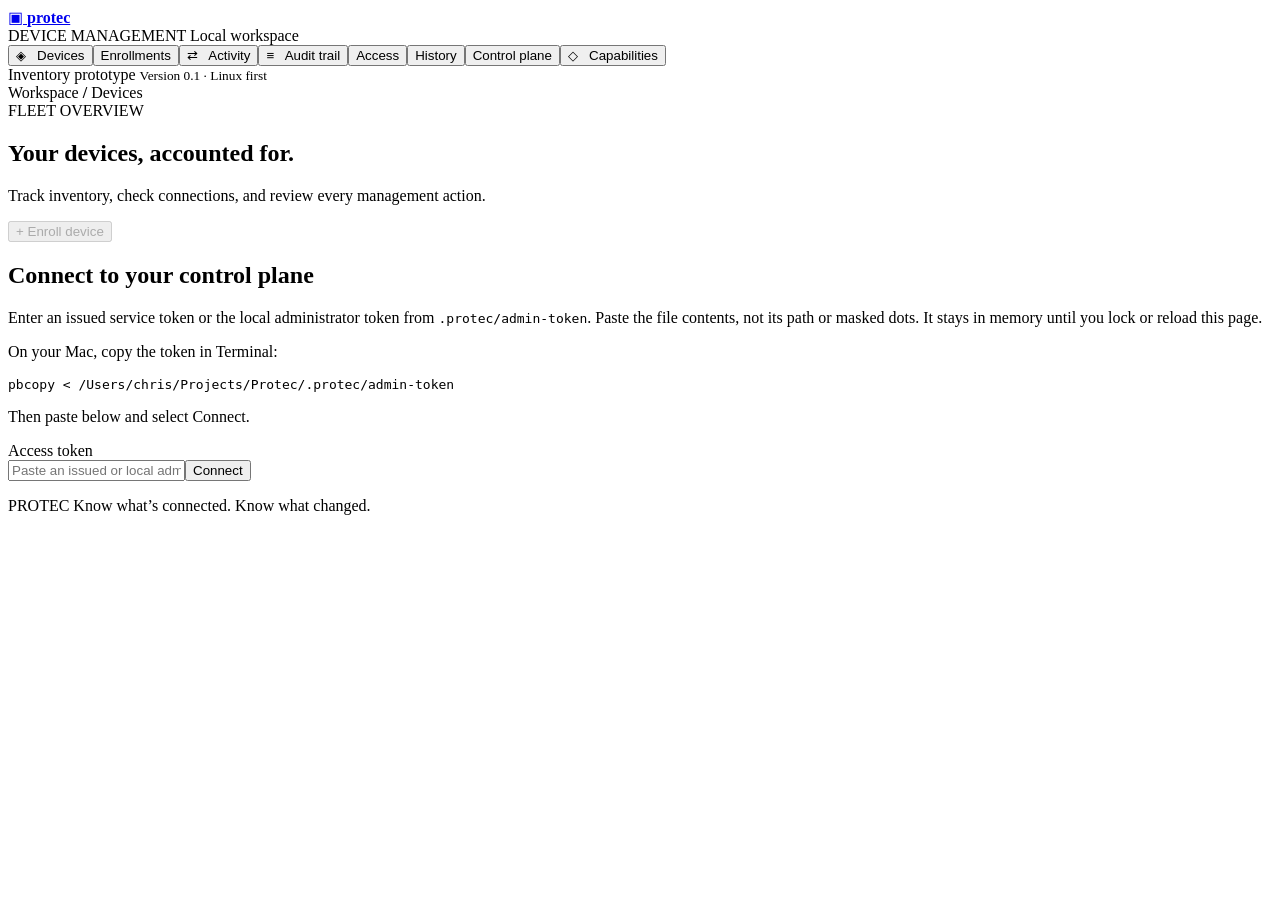
==== static/index.html @ 9c33a8eb "Add role-scoped expiring service credentials and access dashboard" ====
<!doctype html>
<html lang="en"><head><meta charset="UTF-8"><meta name="viewport" content="width=device-width,initial-scale=1"><title>Protec | Device management</title><link rel="stylesheet" href="/style.css"><script src="/app.js" defer></script></head>
<body><aside><a class="brand" href="/">▣ <strong>protec</strong></a><div class="workspace">DEVICE MANAGEMENT <span>Local workspace</span></div><nav><button data-view="devices" class="active">◈ &nbsp; Devices</button><button data-view="tokens">Enrollments</button><button data-view="jobs">⇄ &nbsp; Activity</button><button data-view="audit">≡ &nbsp; Audit trail</button><button data-view="access">Access</button><button data-view="history">History</button><button data-view="health">Control plane</button><button data-view="roadmap">◇ &nbsp; Capabilities</button></nav><div class="aside-bottom"><span class="dot"></span> Inventory prototype <small>Version 0.1 · Linux first</small></div></aside>
<main><header><span>Workspace <b>/</b> <span id="breadcrumb">Devices</span></span><span id="identity-label"></span><button id="lock" class="quiet" hidden>Lock dashboard</button></header><section class="heading"><div><div class="eyebrow">FLEET OVERVIEW</div><h1>Your devices, accounted for.</h1><p>Track inventory, check connections, and review every management action.</p></div><button class="primary" id="enroll" disabled>+ Enroll device</button></section>
<section id="login" class="panel login"><div><h2>Connect to your control plane</h2><p>Enter an issued service token or the local administrator token from <code>.protec/admin-token</code>. Paste the file contents, not its path or masked dots. It stays in memory until you lock or reload this page.</p><p>On your Mac, copy the token in Terminal:</p><pre>pbcopy &lt; /Users/chris/Projects/Protec/.protec/admin-token</pre><p>Then paste below and select Connect.</p></div><form id="login-form"><label for="token">Access token</label><div class="input-row"><input id="token" type="password" autocomplete="off" required placeholder="Paste an issued or local administrator token"><button class="primary">Connect</button></div></form></section>
<p id="notice" role="status" aria-live="polite"></p>
<div id="content" hidden><section class="metrics"><article><span>Enrolled devices</span><strong id="total">0</strong><small>Active enrollment records</small></article><article><span>Connected</span><strong id="online">0</strong><small>Seen in the last 90 seconds</small></article><article><span>Need a check-in</span><strong id="offline">0</strong><small>Last seen over 90 seconds ago</small></article><article><span>Pending actions</span><strong id="pending">0</strong><small>Queued or running</small></article></section>
<section id="devices" class="panel view"><div class="panel-head"><div><h2>Device inventory <span id="count" class="count">0</span></h2><p>Latest 100 enrollments. Refreshes every 10 seconds. Open History for older devices.</p></div><input id="search" aria-label="Search devices" placeholder="Search loaded devices..."></div><div class="table-wrap"><table><thead><tr><th>Device</th><th>Connection</th><th>Operating system</th><th>Agent privileges</th><th>Last check-in</th><th>Actions</th></tr></thead><tbody id="device-rows"></tbody></table></div><div class="empty" id="empty"><div class="empty-icon">◇</div><h3>A clear view starts with one device.</h3><p>Create an enrollment token, then run the inventory agent on this MacBook or a Linux machine.</p><button id="empty-enroll" class="quiet">Enroll your first device ↗</button></div><footer>Inventory is reported by the agent. Security compliance has not been assessed.</footer></section>
<section id="tokens" class="panel view" hidden><div class="panel-head"><div><h2>Enrollment tokens</h2><p>Latest 100 tokens. Secret values are shown only when issued. Revoking a token prevents new enrollment; it does not revoke an already enrolled device.</p></div><button id="tokens-refresh">Refresh list</button></div><div id="token-list" class="event-list"></div></section>
<section id="jobs" class="panel view" hidden><div class="panel-head"><div><h2>Device activity</h2><p>Inventory refresh requests and their execution results. Latest 100 actions.</p></div></div><div id="job-list" class="event-list"></div></section>
<section id="audit" class="panel view" hidden><div class="panel-head"><div><h2>Audit trail</h2><p>Enrollment, refresh, completion, and revocation events. Latest 100 events.</p></div></div><div id="audit-list" class="event-list"></div></section>
<section id="access" class="panel view" hidden><div class="panel-head"><div><h2>Service credentials</h2><p>Named, expiring credentials for local API and dashboard access. Roles apply across this fleet. SSO and MFA are not yet configured.</p></div></div><form id="access-form" class="access-form"><label>Name<input id="access-name" required maxlength="80" placeholder="Inventory reader"></label><label>Role<select id="access-role"><option value="viewer">Viewer: read inventory and jobs</option><option value="operator">Operator: read and refresh inventory</option><option value="administrator">Administrator: manage devices and access</option></select></label><label>Lifetime in hours<input id="access-hours" type="number" min="1" max="720" value="24" required></label><button id="access-create" class="primary">Issue credential</button></form><div id="access-list" class="event-list"></div><footer><button id="access-more" disabled>Load older credentials</button><p>Credentials load 50 at a time. Secret values are shown only when issued. The local administrator token is managed separately through its protected file.</p></footer></section>
<section id="history" class="panel view" hidden><div class="panel-head"><div><h2>Record history</h2><p>Browse records in enrollment or insertion order. Older records load 50 at a time.</p></div><select id="history-kind" aria-label="History collection"><option value="audit">Audit events</option><option value="jobs">Device actions</option><option value="enrollments">Enrollment tokens</option><option value="devices">Devices</option></select><button id="history-reload">Latest records</button></div><div id="history-list" class="event-list"></div><footer><button id="history-more" disabled>Load older records</button></footer></section>
<section id="health" class="panel view" hidden><div class="panel-head"><div><h2>Control-plane health</h2><p>Checks database access and schema compatibility. Full integrity verification is available through the local database check command.</p></div><button id="health-refresh">Check health</button></div><div class="event-list"><p id="health-output" role="status"></p></div></section>
<section id="roadmap" class="panel view" hidden><div class="panel-head"><div><h2>Build toward full endpoint management</h2><p>Availability reflects the current implementation.</p></div></div><div class="capabilities"><article><span class="badge green">Available</span><h3>Enrollment & inventory</h3><p>Single-use tokens, device credentials, check-ins, inventory refresh, revocation, and audit events.</p></article><article><span class="badge green">Available</span><h3>Package inventory</h3><p>Read-only Homebrew formula and Debian package reports, with collection times, search, and explicit limits.</p></article><article><span class="badge">Planned next</span><h3>Linux security & logs</h3><p>Firewall, encryption, SSH posture, failed services, and bounded system journal collection.</p></article><article><span class="badge">Planned</span><h3>Configurations & patches</h3><p>Versioned policies, previewable changes, maintenance windows, pilot groups, and verified results.</p></article><article><span class="badge">Planned</span><h3>Remote access</h3><p>Identity-bound SSH sessions, time-limited access, session audit, and explicit privilege boundaries.</p></article><article><span class="badge">Planned</span><h3>Windows & macOS</h3><p>Native services and credential storage, OS-specific management, and Apple enrollment integration.</p></article><article><span class="badge">Required for production</span><h3>Team access & resilience</h3><p>SSO, MFA, roles, signed jobs, credential rotation, rate limits, backups, and durable audit export.</p></article></div></section>
</div><div class="footnote">PROTEC <span>Know what’s connected. Know what changed.</span></div></main>
<dialog id="enrollment"><form method="dialog"><button class="close" aria-label="Close">×</button></form><div class="eyebrow">ADD A DEVICE</div><h2>Enroll this Mac or a Linux device</h2><p>This token enrolls one device and expires in 15 minutes. Closing this window clears it from the page.</p><label for="enrollment-token">Single-use token</label><textarea id="enrollment-token" readonly rows="2"></textarea><p>On this MacBook, open another Terminal window and run:</p><pre>cd /Users/chris/Projects/Protec
python3 -m protec.agent --enroll</pre><p>Paste the token at the prompt. The foreground agent sends inventory every 30 seconds. This local prototype connects to <code>127.0.0.1:8765</code>.</p><p class="hint">Remote fleet enrollment requires a hardened HTTPS deployment. Administrator privileges are reported, but this agent does not elevate or change system settings.</p></dialog>
<dialog id="packages-dialog"><form method="dialog"><button class="close" aria-label="Close package inventory">×</button></form><h2 id="package-title">Package inventory</h2><p id="package-summary"></p><input id="package-search" aria-label="Search packages" placeholder="Search reported packages..."><div id="package-list" class="package-list"></div><p>Use Refresh inventory on the device to collect a new report. Package installation and updates are not enabled.</p></dialog>
<dialog id="access-dialog"><form method="dialog"><button class="close" aria-label="Close issued credential">×</button></form><h2>Credential issued</h2><p id="issued-access-description"></p><label for="issued-access">Access token</label><textarea id="issued-access" readonly rows="2"></textarea></dialog>
</body></html>
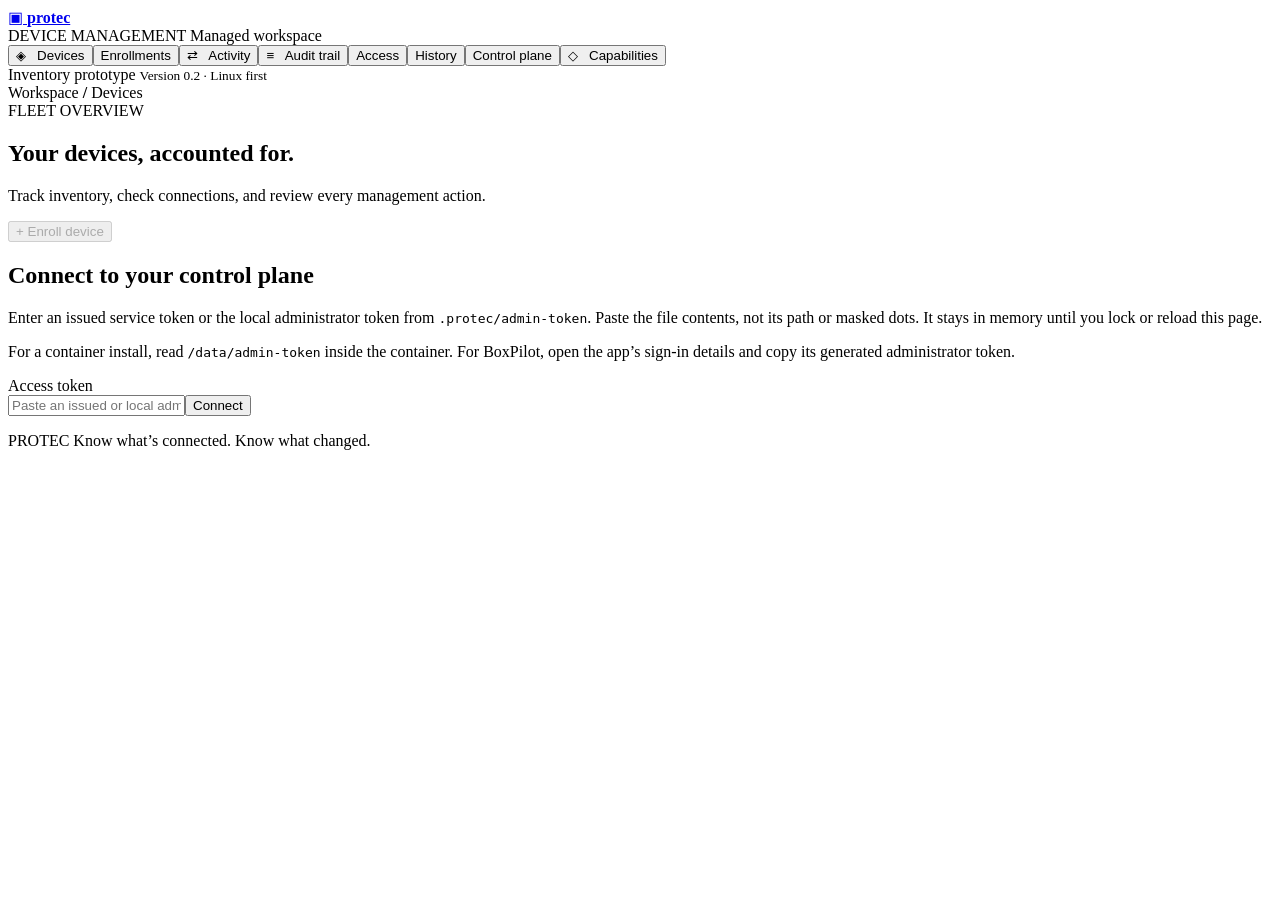
==== commit de8ebdf8: "Package independent portal deployment and shared mock website" ====
--- a/static/index.html
+++ b/static/index.html
@@ -1,8 +1,8 @@
 <!doctype html>
 <html lang="en"><head><meta charset="UTF-8"><meta name="viewport" content="width=device-width,initial-scale=1"><title>Protec | Device management</title><link rel="stylesheet" href="/style.css"><script src="/app.js" defer></script></head>
-<body><aside><a class="brand" href="/">▣ <strong>protec</strong></a><div class="workspace">DEVICE MANAGEMENT <span>Local workspace</span></div><nav><button data-view="devices" class="active">◈ &nbsp; Devices</button><button data-view="tokens">Enrollments</button><button data-view="jobs">⇄ &nbsp; Activity</button><button data-view="audit">≡ &nbsp; Audit trail</button><button data-view="access">Access</button><button data-view="history">History</button><button data-view="health">Control plane</button><button data-view="roadmap">◇ &nbsp; Capabilities</button></nav><div class="aside-bottom"><span class="dot"></span> Inventory prototype <small>Version 0.1 · Linux first</small></div></aside>
+<body><aside><a class="brand" href="/">▣ <strong>protec</strong></a><div class="workspace">DEVICE MANAGEMENT <span>Managed workspace</span></div><nav><button data-view="devices" class="active">◈ &nbsp; Devices</button><button data-view="tokens">Enrollments</button><button data-view="jobs">⇄ &nbsp; Activity</button><button data-view="audit">≡ &nbsp; Audit trail</button><button data-view="access">Access</button><button data-view="history">History</button><button data-view="health">Control plane</button><button data-view="roadmap">◇ &nbsp; Capabilities</button></nav><div class="aside-bottom"><span class="dot"></span> Inventory prototype <small>Version 0.2 · Linux first</small></div></aside>
 <main><header><span>Workspace <b>/</b> <span id="breadcrumb">Devices</span></span><span id="identity-label"></span><button id="lock" class="quiet" hidden>Lock dashboard</button></header><section class="heading"><div><div class="eyebrow">FLEET OVERVIEW</div><h1>Your devices, accounted for.</h1><p>Track inventory, check connections, and review every management action.</p></div><button class="primary" id="enroll" disabled>+ Enroll device</button></section>
-<section id="login" class="panel login"><div><h2>Connect to your control plane</h2><p>Enter an issued service token or the local administrator token from <code>.protec/admin-token</code>. Paste the file contents, not its path or masked dots. It stays in memory until you lock or reload this page.</p><p>On your Mac, copy the token in Terminal:</p><pre>pbcopy &lt; /Users/chris/Projects/Protec/.protec/admin-token</pre><p>Then paste below and select Connect.</p></div><form id="login-form"><label for="token">Access token</label><div class="input-row"><input id="token" type="password" autocomplete="off" required placeholder="Paste an issued or local administrator token"><button class="primary">Connect</button></div></form></section>
+<section id="login" class="panel login"><div><h2>Connect to your control plane</h2><p>Enter an issued service token or the local administrator token from <code>.protec/admin-token</code>. Paste the file contents, not its path or masked dots. It stays in memory until you lock or reload this page.</p><p>For a container install, read <code>/data/admin-token</code> inside the container. For BoxPilot, open the app’s sign-in details and copy its generated administrator token.</p></div><form id="login-form"><label for="token">Access token</label><div class="input-row"><input id="token" type="password" autocomplete="off" required placeholder="Paste an issued or local administrator token"><button class="primary">Connect</button></div></form></section>
 <p id="notice" role="status" aria-live="polite"></p>
 <div id="content" hidden><section class="metrics"><article><span>Enrolled devices</span><strong id="total">0</strong><small>Active enrollment records</small></article><article><span>Connected</span><strong id="online">0</strong><small>Seen in the last 90 seconds</small></article><article><span>Need a check-in</span><strong id="offline">0</strong><small>Last seen over 90 seconds ago</small></article><article><span>Pending actions</span><strong id="pending">0</strong><small>Queued or running</small></article></section>
 <section id="devices" class="panel view"><div class="panel-head"><div><h2>Device inventory <span id="count" class="count">0</span></h2><p>Latest 100 enrollments. Refreshes every 10 seconds. Open History for older devices.</p></div><input id="search" aria-label="Search devices" placeholder="Search loaded devices..."></div><div class="table-wrap"><table><thead><tr><th>Device</th><th>Connection</th><th>Operating system</th><th>Agent privileges</th><th>Last check-in</th><th>Actions</th></tr></thead><tbody id="device-rows"></tbody></table></div><div class="empty" id="empty"><div class="empty-icon">◇</div><h3>A clear view starts with one device.</h3><p>Create an enrollment token, then run the inventory agent on this MacBook or a Linux machine.</p><button id="empty-enroll" class="quiet">Enroll your first device ↗</button></div><footer>Inventory is reported by the agent. Security compliance has not been assessed.</footer></section>
@@ -14,8 +14,7 @@
 <section id="health" class="panel view" hidden><div class="panel-head"><div><h2>Control-plane health</h2><p>Checks database access and schema compatibility. Full integrity verification is available through the local database check command.</p></div><button id="health-refresh">Check health</button></div><div class="event-list"><p id="health-output" role="status"></p></div></section>
 <section id="roadmap" class="panel view" hidden><div class="panel-head"><div><h2>Build toward full endpoint management</h2><p>Availability reflects the current implementation.</p></div></div><div class="capabilities"><article><span class="badge green">Available</span><h3>Enrollment & inventory</h3><p>Single-use tokens, device credentials, check-ins, inventory refresh, revocation, and audit events.</p></article><article><span class="badge green">Available</span><h3>Package inventory</h3><p>Read-only Homebrew formula and Debian package reports, with collection times, search, and explicit limits.</p></article><article><span class="badge">Planned next</span><h3>Linux security & logs</h3><p>Firewall, encryption, SSH posture, failed services, and bounded system journal collection.</p></article><article><span class="badge">Planned</span><h3>Configurations & patches</h3><p>Versioned policies, previewable changes, maintenance windows, pilot groups, and verified results.</p></article><article><span class="badge">Planned</span><h3>Remote access</h3><p>Identity-bound SSH sessions, time-limited access, session audit, and explicit privilege boundaries.</p></article><article><span class="badge">Planned</span><h3>Windows & macOS</h3><p>Native services and credential storage, OS-specific management, and Apple enrollment integration.</p></article><article><span class="badge">Required for production</span><h3>Team access & resilience</h3><p>SSO, MFA, roles, signed jobs, credential rotation, rate limits, backups, and durable audit export.</p></article></div></section>
 </div><div class="footnote">PROTEC <span>Know what’s connected. Know what changed.</span></div></main>
-<dialog id="enrollment"><form method="dialog"><button class="close" aria-label="Close">×</button></form><div class="eyebrow">ADD A DEVICE</div><h2>Enroll this Mac or a Linux device</h2><p>This token enrolls one device and expires in 15 minutes. Closing this window clears it from the page.</p><label for="enrollment-token">Single-use token</label><textarea id="enrollment-token" readonly rows="2"></textarea><p>On this MacBook, open another Terminal window and run:</p><pre>cd /Users/chris/Projects/Protec
-python3 -m protec.agent --enroll</pre><p>Paste the token at the prompt. The foreground agent sends inventory every 30 seconds. This local prototype connects to <code>127.0.0.1:8765</code>.</p><p class="hint">Remote fleet enrollment requires a hardened HTTPS deployment. Administrator privileges are reported, but this agent does not elevate or change system settings.</p></dialog>
+<dialog id="enrollment"><form method="dialog"><button class="close" aria-label="Close">×</button></form><div class="eyebrow">ADD A DEVICE</div><h2>Enroll this Mac or a Linux device</h2><p>This token enrolls one device and expires in 15 minutes. Closing this window clears it from the page.</p><label for="enrollment-token">Single-use token</label><textarea id="enrollment-token" readonly rows="2"></textarea><p>From a Protec checkout on the device, run:</p><pre id="agent-command">python3 -m protec.agent --enroll</pre><p>Paste the token at the prompt. The foreground agent sends inventory every 30 seconds. The command uses this portal’s address.</p><p class="hint">Remote enrollment requires HTTPS and network access to this portal. Administrator privileges are reported, but this agent does not elevate or change system settings.</p></dialog>
 <dialog id="packages-dialog"><form method="dialog"><button class="close" aria-label="Close package inventory">×</button></form><h2 id="package-title">Package inventory</h2><p id="package-summary"></p><input id="package-search" aria-label="Search packages" placeholder="Search reported packages..."><div id="package-list" class="package-list"></div><p>Use Refresh inventory on the device to collect a new report. Package installation and updates are not enabled.</p></dialog>
 <dialog id="access-dialog"><form method="dialog"><button class="close" aria-label="Close issued credential">×</button></form><h2>Credential issued</h2><p id="issued-access-description"></p><label for="issued-access">Access token</label><textarea id="issued-access" readonly rows="2"></textarea></dialog>
 </body></html>
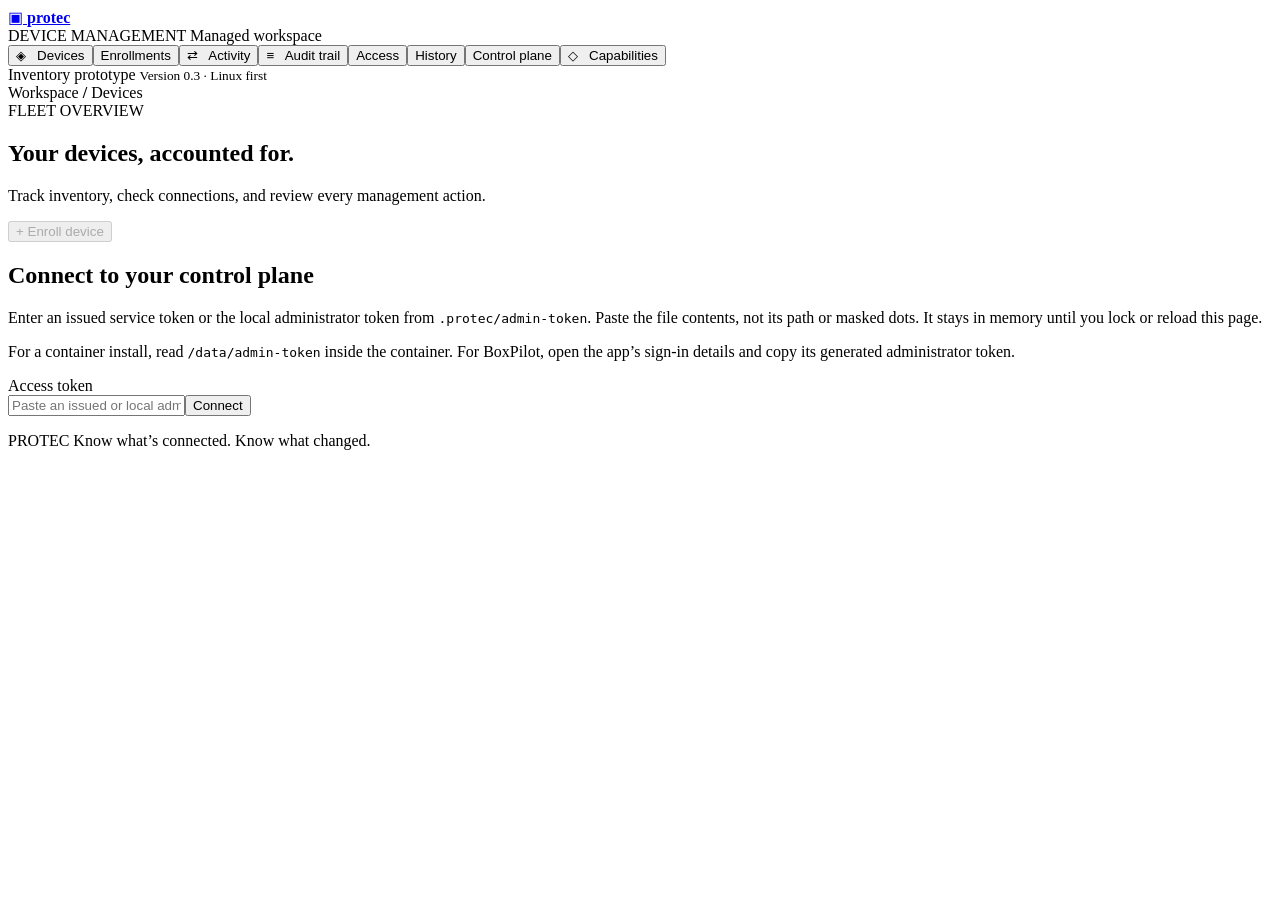
==== commit efb93941: "Scope service credentials to selected devices" ====
--- a/static/index.html
+++ b/static/index.html
@@ -1,15 +1,15 @@
 <!doctype html>
 <html lang="en"><head><meta charset="UTF-8"><meta name="viewport" content="width=device-width,initial-scale=1"><title>Protec | Device management</title><link rel="stylesheet" href="/style.css"><script src="/app.js" defer></script></head>
-<body><aside><a class="brand" href="/">▣ <strong>protec</strong></a><div class="workspace">DEVICE MANAGEMENT <span>Managed workspace</span></div><nav><button data-view="devices" class="active">◈ &nbsp; Devices</button><button data-view="tokens">Enrollments</button><button data-view="jobs">⇄ &nbsp; Activity</button><button data-view="audit">≡ &nbsp; Audit trail</button><button data-view="access">Access</button><button data-view="history">History</button><button data-view="health">Control plane</button><button data-view="roadmap">◇ &nbsp; Capabilities</button></nav><div class="aside-bottom"><span class="dot"></span> Inventory prototype <small>Version 0.2 · Linux first</small></div></aside>
+<body><aside><a class="brand" href="/">▣ <strong>protec</strong></a><div class="workspace">DEVICE MANAGEMENT <span>Managed workspace</span></div><nav><button data-view="devices" class="active">◈ &nbsp; Devices</button><button data-view="tokens">Enrollments</button><button data-view="jobs">⇄ &nbsp; Activity</button><button data-view="audit">≡ &nbsp; Audit trail</button><button data-view="access">Access</button><button data-view="history">History</button><button data-view="health">Control plane</button><button data-view="roadmap">◇ &nbsp; Capabilities</button></nav><div class="aside-bottom"><span class="dot"></span> Inventory prototype <small>Version 0.3 · Linux first</small></div></aside>
 <main><header><span>Workspace <b>/</b> <span id="breadcrumb">Devices</span></span><span id="identity-label"></span><button id="lock" class="quiet" hidden>Lock dashboard</button></header><section class="heading"><div><div class="eyebrow">FLEET OVERVIEW</div><h1>Your devices, accounted for.</h1><p>Track inventory, check connections, and review every management action.</p></div><button class="primary" id="enroll" disabled>+ Enroll device</button></section>
 <section id="login" class="panel login"><div><h2>Connect to your control plane</h2><p>Enter an issued service token or the local administrator token from <code>.protec/admin-token</code>. Paste the file contents, not its path or masked dots. It stays in memory until you lock or reload this page.</p><p>For a container install, read <code>/data/admin-token</code> inside the container. For BoxPilot, open the app’s sign-in details and copy its generated administrator token.</p></div><form id="login-form"><label for="token">Access token</label><div class="input-row"><input id="token" type="password" autocomplete="off" required placeholder="Paste an issued or local administrator token"><button class="primary">Connect</button></div></form></section>
 <p id="notice" role="status" aria-live="polite"></p>
-<div id="content" hidden><section class="metrics"><article><span>Enrolled devices</span><strong id="total">0</strong><small>Active enrollment records</small></article><article><span>Connected</span><strong id="online">0</strong><small>Seen in the last 90 seconds</small></article><article><span>Need a check-in</span><strong id="offline">0</strong><small>Last seen over 90 seconds ago</small></article><article><span>Pending actions</span><strong id="pending">0</strong><small>Queued or running</small></article></section>
+<div id="content" hidden><section class="metrics"><article><span id="fleet-label">Enrolled devices</span><strong id="total">0</strong><small>Active enrollment records</small></article><article><span>Connected</span><strong id="online">0</strong><small>Seen in the last 90 seconds</small></article><article><span>Need a check-in</span><strong id="offline">0</strong><small>Last seen over 90 seconds ago</small></article><article><span>Pending actions</span><strong id="pending">0</strong><small>Queued or running</small></article></section>
 <section id="devices" class="panel view"><div class="panel-head"><div><h2>Device inventory <span id="count" class="count">0</span></h2><p>Latest 100 enrollments. Refreshes every 10 seconds. Open History for older devices.</p></div><input id="search" aria-label="Search devices" placeholder="Search loaded devices..."></div><div class="table-wrap"><table><thead><tr><th>Device</th><th>Connection</th><th>Operating system</th><th>Agent privileges</th><th>Last check-in</th><th>Actions</th></tr></thead><tbody id="device-rows"></tbody></table></div><div class="empty" id="empty"><div class="empty-icon">◇</div><h3>A clear view starts with one device.</h3><p>Create an enrollment token, then run the inventory agent on this MacBook or a Linux machine.</p><button id="empty-enroll" class="quiet">Enroll your first device ↗</button></div><footer>Inventory is reported by the agent. Security compliance has not been assessed.</footer></section>
 <section id="tokens" class="panel view" hidden><div class="panel-head"><div><h2>Enrollment tokens</h2><p>Latest 100 tokens. Secret values are shown only when issued. Revoking a token prevents new enrollment; it does not revoke an already enrolled device.</p></div><button id="tokens-refresh">Refresh list</button></div><div id="token-list" class="event-list"></div></section>
 <section id="jobs" class="panel view" hidden><div class="panel-head"><div><h2>Device activity</h2><p>Inventory refresh requests and their execution results. Latest 100 actions.</p></div></div><div id="job-list" class="event-list"></div></section>
 <section id="audit" class="panel view" hidden><div class="panel-head"><div><h2>Audit trail</h2><p>Enrollment, refresh, completion, and revocation events. Latest 100 events.</p></div></div><div id="audit-list" class="event-list"></div></section>
-<section id="access" class="panel view" hidden><div class="panel-head"><div><h2>Service credentials</h2><p>Named, expiring credentials for local API and dashboard access. Roles apply across this fleet. SSO and MFA are not yet configured.</p></div></div><form id="access-form" class="access-form"><label>Name<input id="access-name" required maxlength="80" placeholder="Inventory reader"></label><label>Role<select id="access-role"><option value="viewer">Viewer: read inventory and jobs</option><option value="operator">Operator: read and refresh inventory</option><option value="administrator">Administrator: manage devices and access</option></select></label><label>Lifetime in hours<input id="access-hours" type="number" min="1" max="720" value="24" required></label><button id="access-create" class="primary">Issue credential</button></form><div id="access-list" class="event-list"></div><footer><button id="access-more" disabled>Load older credentials</button><p>Credentials load 50 at a time. Secret values are shown only when issued. The local administrator token is managed separately through its protected file.</p></footer></section>
+<section id="access" class="panel view" hidden><div class="panel-head"><div><h2>Service credentials</h2><p>Named, expiring credentials for local API and dashboard access. Viewer and operator credentials can cover the fleet or selected devices. SSO and MFA are not yet configured.</p></div></div><form id="access-form" class="access-form"><label>Name<input id="access-name" required maxlength="80" placeholder="Inventory reader"></label><label>Role<select id="access-role"><option value="viewer">Viewer: read inventory and jobs</option><option value="operator">Operator: read and refresh inventory</option><option value="administrator">Administrator: manage devices and access</option></select></label><label>Device scope<select id="access-scope"><option value="fleet">Whole fleet</option><option value="selected">Selected devices</option></select></label><label id="access-devices-label" hidden>Devices<select id="access-devices" multiple size="4" aria-label="Devices for this credential"></select><small>Select up to 100 active devices from the loaded inventory.</small></label><label>Lifetime in hours<input id="access-hours" type="number" min="1" max="720" value="24" required></label><button id="access-create" class="primary">Issue credential</button></form><div id="access-list" class="event-list"></div><footer><button id="access-more" disabled>Load older credentials</button><p>Credentials load 50 at a time. Secret values are shown only when issued. The local administrator token is managed separately through its protected file.</p></footer></section>
 <section id="history" class="panel view" hidden><div class="panel-head"><div><h2>Record history</h2><p>Browse records in enrollment or insertion order. Older records load 50 at a time.</p></div><select id="history-kind" aria-label="History collection"><option value="audit">Audit events</option><option value="jobs">Device actions</option><option value="enrollments">Enrollment tokens</option><option value="devices">Devices</option></select><button id="history-reload">Latest records</button></div><div id="history-list" class="event-list"></div><footer><button id="history-more" disabled>Load older records</button></footer></section>
 <section id="health" class="panel view" hidden><div class="panel-head"><div><h2>Control-plane health</h2><p>Checks database access and schema compatibility. Full integrity verification is available through the local database check command.</p></div><button id="health-refresh">Check health</button></div><div class="event-list"><p id="health-output" role="status"></p></div></section>
 <section id="roadmap" class="panel view" hidden><div class="panel-head"><div><h2>Build toward full endpoint management</h2><p>Availability reflects the current implementation.</p></div></div><div class="capabilities"><article><span class="badge green">Available</span><h3>Enrollment & inventory</h3><p>Single-use tokens, device credentials, check-ins, inventory refresh, revocation, and audit events.</p></article><article><span class="badge green">Available</span><h3>Package inventory</h3><p>Read-only Homebrew formula and Debian package reports, with collection times, search, and explicit limits.</p></article><article><span class="badge">Planned next</span><h3>Linux security & logs</h3><p>Firewall, encryption, SSH posture, failed services, and bounded system journal collection.</p></article><article><span class="badge">Planned</span><h3>Configurations & patches</h3><p>Versioned policies, previewable changes, maintenance windows, pilot groups, and verified results.</p></article><article><span class="badge">Planned</span><h3>Remote access</h3><p>Identity-bound SSH sessions, time-limited access, session audit, and explicit privilege boundaries.</p></article><article><span class="badge">Planned</span><h3>Windows & macOS</h3><p>Native services and credential storage, OS-specific management, and Apple enrollment integration.</p></article><article><span class="badge">Required for production</span><h3>Team access & resilience</h3><p>SSO, MFA, roles, signed jobs, credential rotation, rate limits, backups, and durable audit export.</p></article></div></section>
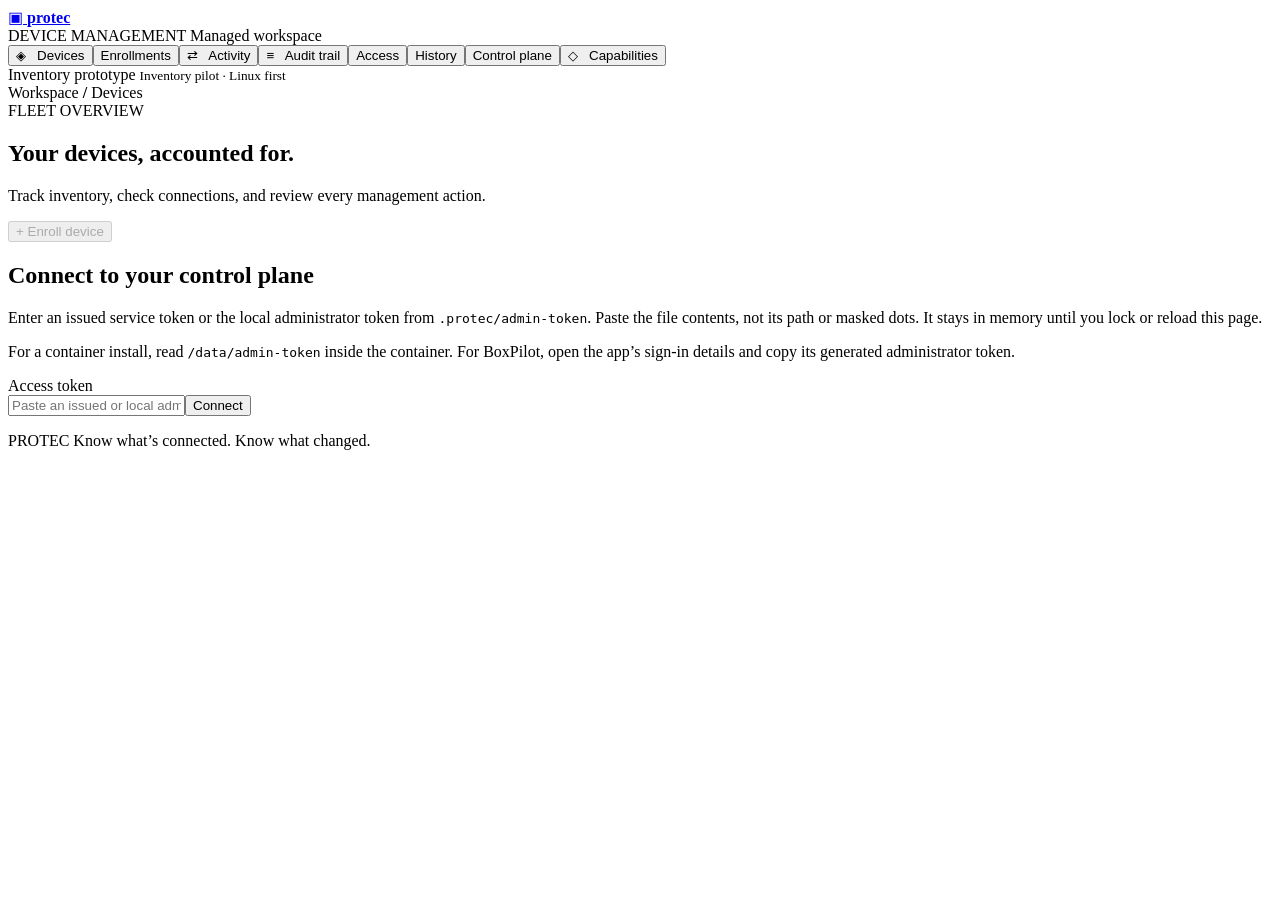
==== commit 7a507a5a: "Schedule inventory windows from a guarded dashboard dialog" ====
--- a/static/index.html
+++ b/static/index.html
@@ -1,6 +1,6 @@
 <!doctype html>
 <html lang="en"><head><meta charset="UTF-8"><meta name="viewport" content="width=device-width,initial-scale=1"><title>Protec | Device management</title><link rel="stylesheet" href="/style.css"><script src="/app.js" defer></script></head>
-<body><aside><a class="brand" href="/">▣ <strong>protec</strong></a><div class="workspace">DEVICE MANAGEMENT <span>Managed workspace</span></div><nav><button data-view="devices" class="active">◈ &nbsp; Devices</button><button data-view="tokens">Enrollments</button><button data-view="jobs">⇄ &nbsp; Activity</button><button data-view="audit">≡ &nbsp; Audit trail</button><button data-view="access">Access</button><button data-view="history">History</button><button data-view="health">Control plane</button><button data-view="roadmap">◇ &nbsp; Capabilities</button></nav><div class="aside-bottom"><span class="dot"></span> Inventory prototype <small>Version 0.3 · Linux first</small></div></aside>
+<body><aside><a class="brand" href="/">▣ <strong>protec</strong></a><div class="workspace">DEVICE MANAGEMENT <span>Managed workspace</span></div><nav><button data-view="devices" class="active">◈ &nbsp; Devices</button><button data-view="tokens">Enrollments</button><button data-view="jobs">⇄ &nbsp; Activity</button><button data-view="audit">≡ &nbsp; Audit trail</button><button data-view="access">Access</button><button data-view="history">History</button><button data-view="health">Control plane</button><button data-view="roadmap">◇ &nbsp; Capabilities</button></nav><div class="aside-bottom"><span class="dot"></span> Inventory prototype <small>Inventory pilot · Linux first</small></div></aside>
 <main><header><span>Workspace <b>/</b> <span id="breadcrumb">Devices</span></span><span id="identity-label"></span><button id="lock" class="quiet" hidden>Lock dashboard</button></header><section class="heading"><div><div class="eyebrow">FLEET OVERVIEW</div><h1>Your devices, accounted for.</h1><p>Track inventory, check connections, and review every management action.</p></div><button class="primary" id="enroll" disabled>+ Enroll device</button></section>
 <section id="login" class="panel login"><div><h2>Connect to your control plane</h2><p>Enter an issued service token or the local administrator token from <code>.protec/admin-token</code>. Paste the file contents, not its path or masked dots. It stays in memory until you lock or reload this page.</p><p>For a container install, read <code>/data/admin-token</code> inside the container. For BoxPilot, open the app’s sign-in details and copy its generated administrator token.</p></div><form id="login-form"><label for="token">Access token</label><div class="input-row"><input id="token" type="password" autocomplete="off" required placeholder="Paste an issued or local administrator token"><button class="primary">Connect</button></div></form></section>
 <p id="notice" role="status" aria-live="polite"></p>
@@ -12,9 +12,20 @@
 <section id="access" class="panel view" hidden><div class="panel-head"><div><h2>Service credentials</h2><p>Named, expiring credentials for local API and dashboard access. Viewer and operator credentials can cover the fleet or selected devices. SSO and MFA are not yet configured.</p></div></div><form id="access-form" class="access-form"><label>Name<input id="access-name" required maxlength="80" placeholder="Inventory reader"></label><label>Role<select id="access-role"><option value="viewer">Viewer: read inventory and jobs</option><option value="operator">Operator: read and refresh inventory</option><option value="administrator">Administrator: manage devices and access</option></select></label><label>Device scope<select id="access-scope"><option value="fleet">Whole fleet</option><option value="selected">Selected devices</option></select></label><label id="access-devices-label" hidden>Devices<select id="access-devices" multiple size="4" aria-label="Devices for this credential"></select><small>Select up to 100 active devices from the loaded inventory.</small></label><label>Lifetime in hours<input id="access-hours" type="number" min="1" max="720" value="24" required></label><button id="access-create" class="primary">Issue credential</button></form><div id="access-list" class="event-list"></div><footer><button id="access-more" disabled>Load older credentials</button><p>Credentials load 50 at a time. Secret values are shown only when issued. The local administrator token is managed separately through its protected file.</p></footer></section>
 <section id="history" class="panel view" hidden><div class="panel-head"><div><h2>Record history</h2><p>Browse records in enrollment or insertion order. Older records load 50 at a time.</p></div><select id="history-kind" aria-label="History collection"><option value="audit">Audit events</option><option value="jobs">Device actions</option><option value="enrollments">Enrollment tokens</option><option value="devices">Devices</option></select><button id="history-reload">Latest records</button></div><div id="history-list" class="event-list"></div><footer><button id="history-more" disabled>Load older records</button></footer></section>
 <section id="health" class="panel view" hidden><div class="panel-head"><div><h2>Control-plane health</h2><p>Checks database access and schema compatibility. Full integrity verification is available through the local database check command.</p></div><button id="health-refresh">Check health</button></div><div class="event-list"><p id="health-output" role="status"></p></div></section>
-<section id="roadmap" class="panel view" hidden><div class="panel-head"><div><h2>Build toward full endpoint management</h2><p>Availability reflects the current implementation.</p></div></div><div class="capabilities"><article><span class="badge green">Available</span><h3>Enrollment & inventory</h3><p>Single-use tokens, device credentials, check-ins, inventory refresh, revocation, and audit events.</p></article><article><span class="badge green">Available</span><h3>Package inventory</h3><p>Read-only Homebrew formula and Debian package reports, with collection times, search, and explicit limits.</p></article><article><span class="badge">Planned next</span><h3>Linux security & logs</h3><p>Firewall, encryption, SSH posture, failed services, and bounded system journal collection.</p></article><article><span class="badge">Planned</span><h3>Configurations & patches</h3><p>Versioned policies, previewable changes, maintenance windows, pilot groups, and verified results.</p></article><article><span class="badge">Planned</span><h3>Remote access</h3><p>Identity-bound SSH sessions, time-limited access, session audit, and explicit privilege boundaries.</p></article><article><span class="badge">Planned</span><h3>Windows & macOS</h3><p>Native services and credential storage, OS-specific management, and Apple enrollment integration.</p></article><article><span class="badge">Required for production</span><h3>Team access & resilience</h3><p>SSO, MFA, roles, signed jobs, credential rotation, rate limits, backups, and durable audit export.</p></article></div></section>
+<section id="roadmap" class="panel view" hidden><div class="panel-head"><div><h2>Build toward full endpoint management</h2><p>Availability reflects the current implementation.</p></div></div><div class="capabilities"><article><span class="badge green">Available</span><h3>Enrollment & inventory</h3><p>Single-use tokens, device credentials, check-ins, inventory refresh with bounded delivery and completion receipts, revocation, and audit events.</p></article><article><span class="badge green">Available</span><h3>Package inventory</h3><p>Read-only Homebrew formula and Debian package reports, with collection times, search, and explicit limits.</p></article><article><span class="badge green">Available</span><h3>Service access</h3><p>Expiring roles, device scopes, credential rotation with a recoverable handover, revocation, and audit history.</p></article><article><span class="badge">Planned next</span><h3>Linux security & logs</h3><p>Firewall, encryption, SSH posture, failed services, and bounded system journal collection.</p></article><article><span class="badge">Planned</span><h3>Configurations & patches</h3><p>Versioned policies, previewable changes, maintenance windows, pilot groups, and verified results.</p></article><article><span class="badge">Planned</span><h3>Remote access</h3><p>Identity-bound SSH sessions, time-limited access, session audit, and explicit privilege boundaries.</p></article><article><span class="badge">Planned</span><h3>Windows & macOS</h3><p>Native services and credential storage, OS-specific management, and Apple enrollment integration.</p></article><article><span class="badge">Required for production</span><h3>Team access & resilience</h3><p>SSO, MFA, signed jobs, protected secret storage, rate limits, and durable audit export.</p></article></div></section>
 </div><div class="footnote">PROTEC <span>Know what’s connected. Know what changed.</span></div></main>
 <dialog id="enrollment"><form method="dialog"><button class="close" aria-label="Close">×</button></form><div class="eyebrow">ADD A DEVICE</div><h2>Enroll this Mac or a Linux device</h2><p>This token enrolls one device and expires in 15 minutes. Closing this window clears it from the page.</p><label for="enrollment-token">Single-use token</label><textarea id="enrollment-token" readonly rows="2"></textarea><p>From a Protec checkout on the device, run:</p><pre id="agent-command">python3 -m protec.agent --enroll</pre><p>Paste the token at the prompt. The foreground agent sends inventory every 30 seconds. The command uses this portal’s address.</p><p class="hint">Remote enrollment requires HTTPS and network access to this portal. Administrator privileges are reported, but this agent does not elevate or change system settings.</p></dialog>
+<dialog id="schedule-dialog" aria-labelledby="schedule-title">
+<form method="dialog"><button class="close" id="schedule-close" aria-label="Close schedule">×</button></form>
+<div class="eyebrow">INVENTORY</div><h2 id="schedule-title">Schedule an inventory refresh</h2>
+<p id="schedule-device"></p><p>Choose a window when this device may refresh its inventory. The device must check in during the window. A running read may finish later, but late completion will be rejected.</p>
+<form id="schedule-form">
+<p id="schedule-timezone" class="hint"></p>
+<div class="schedule-fields"><div><label for="schedule-start">Window start</label><input id="schedule-start" type="datetime-local" required step="60"></div><div><label for="schedule-end">Window end</label><input id="schedule-end" type="datetime-local" required step="60"></div></div>
+<p class="hint">Up to 24 hours long, ending within the next 30 days. Times that do not exist when clocks move forward are rejected.</p>
+<p id="schedule-preview" aria-live="polite"></p><p id="schedule-error" role="alert"></p>
+<div class="schedule-actions"><button type="button" id="schedule-cancel">Cancel</button><button class="primary" id="schedule-submit" type="submit">Schedule refresh</button></div>
+</form></dialog>
 <dialog id="packages-dialog"><form method="dialog"><button class="close" aria-label="Close package inventory">×</button></form><h2 id="package-title">Package inventory</h2><p id="package-summary"></p><input id="package-search" aria-label="Search packages" placeholder="Search reported packages..."><div id="package-list" class="package-list"></div><p>Use Refresh inventory on the device to collect a new report. Package installation and updates are not enabled.</p></dialog>
 <dialog id="access-dialog"><form method="dialog"><button class="close" aria-label="Close issued credential">×</button></form><h2>Credential issued</h2><p id="issued-access-description"></p><label for="issued-access">Access token</label><textarea id="issued-access" readonly rows="2"></textarea></dialog>
 </body></html>
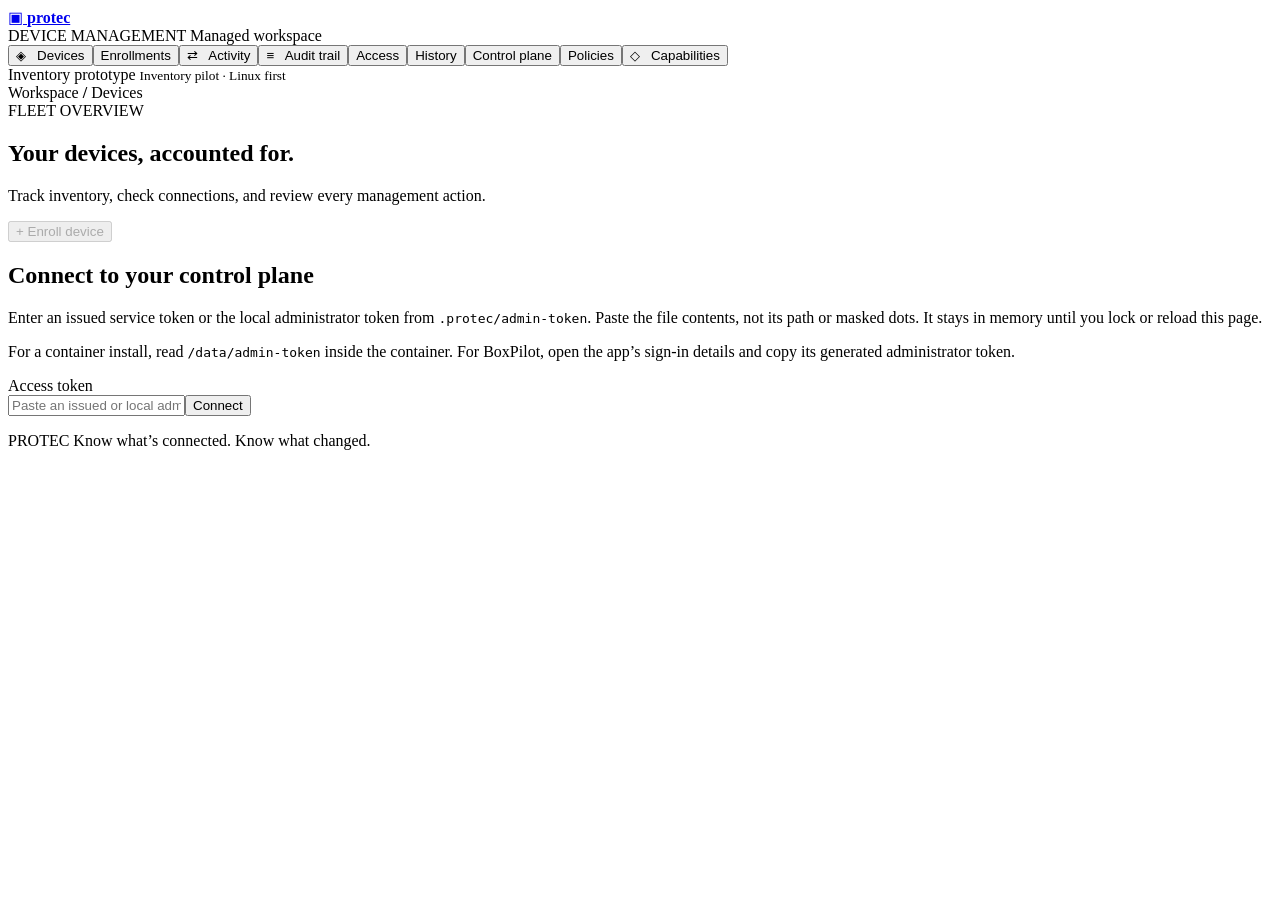
==== commit 4e7239d5: "Add versioned groups and scoped package compliance dashboard" ====
--- a/static/index.html
+++ b/static/index.html
@@ -1,6 +1,6 @@
 <!doctype html>
 <html lang="en"><head><meta charset="UTF-8"><meta name="viewport" content="width=device-width,initial-scale=1"><title>Protec | Device management</title><link rel="stylesheet" href="/style.css"><script src="/app.js" defer></script></head>
-<body><aside><a class="brand" href="/">▣ <strong>protec</strong></a><div class="workspace">DEVICE MANAGEMENT <span>Managed workspace</span></div><nav><button data-view="devices" class="active">◈ &nbsp; Devices</button><button data-view="tokens">Enrollments</button><button data-view="jobs">⇄ &nbsp; Activity</button><button data-view="audit">≡ &nbsp; Audit trail</button><button data-view="access">Access</button><button data-view="history">History</button><button data-view="health">Control plane</button><button data-view="roadmap">◇ &nbsp; Capabilities</button></nav><div class="aside-bottom"><span class="dot"></span> Inventory prototype <small>Inventory pilot · Linux first</small></div></aside>
+<body><aside><a class="brand" href="/">▣ <strong>protec</strong></a><div class="workspace">DEVICE MANAGEMENT <span>Managed workspace</span></div><nav><button data-view="devices" class="active">◈ &nbsp; Devices</button><button data-view="tokens">Enrollments</button><button data-view="jobs">⇄ &nbsp; Activity</button><button data-view="audit">≡ &nbsp; Audit trail</button><button data-view="access">Access</button><button data-view="history">History</button><button data-view="health">Control plane</button><button data-view="policies">Policies</button><button data-view="roadmap">◇ &nbsp; Capabilities</button></nav><div class="aside-bottom"><span class="dot"></span> Inventory prototype <small>Inventory pilot · Linux first</small></div></aside>
 <main><header><span>Workspace <b>/</b> <span id="breadcrumb">Devices</span></span><span id="identity-label"></span><button id="lock" class="quiet" hidden>Lock dashboard</button></header><section class="heading"><div><div class="eyebrow">FLEET OVERVIEW</div><h1>Your devices, accounted for.</h1><p>Track inventory, check connections, and review every management action.</p></div><button class="primary" id="enroll" disabled>+ Enroll device</button></section>
 <section id="login" class="panel login"><div><h2>Connect to your control plane</h2><p>Enter an issued service token or the local administrator token from <code>.protec/admin-token</code>. Paste the file contents, not its path or masked dots. It stays in memory until you lock or reload this page.</p><p>For a container install, read <code>/data/admin-token</code> inside the container. For BoxPilot, open the app’s sign-in details and copy its generated administrator token.</p></div><form id="login-form"><label for="token">Access token</label><div class="input-row"><input id="token" type="password" autocomplete="off" required placeholder="Paste an issued or local administrator token"><button class="primary">Connect</button></div></form></section>
 <p id="notice" role="status" aria-live="polite"></p>
@@ -12,7 +12,8 @@
 <section id="access" class="panel view" hidden><div class="panel-head"><div><h2>Service credentials</h2><p>Named, expiring credentials for local API and dashboard access. Viewer and operator credentials can cover the fleet or selected devices. SSO and MFA are not yet configured.</p></div></div><form id="access-form" class="access-form"><label>Name<input id="access-name" required maxlength="80" placeholder="Inventory reader"></label><label>Role<select id="access-role"><option value="viewer">Viewer: read inventory and jobs</option><option value="operator">Operator: read and refresh inventory</option><option value="administrator">Administrator: manage devices and access</option></select></label><label>Device scope<select id="access-scope"><option value="fleet">Whole fleet</option><option value="selected">Selected devices</option></select></label><label id="access-devices-label" hidden>Devices<select id="access-devices" multiple size="4" aria-label="Devices for this credential"></select><small>Select up to 100 active devices from the loaded inventory.</small></label><label>Lifetime in hours<input id="access-hours" type="number" min="1" max="720" value="24" required></label><button id="access-create" class="primary">Issue credential</button></form><div id="access-list" class="event-list"></div><footer><button id="access-more" disabled>Load older credentials</button><p>Credentials load 50 at a time. Secret values are shown only when issued. The local administrator token is managed separately through its protected file.</p></footer></section>
 <section id="history" class="panel view" hidden><div class="panel-head"><div><h2>Record history</h2><p>Browse records in enrollment or insertion order. Older records load 50 at a time.</p></div><select id="history-kind" aria-label="History collection"><option value="audit">Audit events</option><option value="jobs">Device actions</option><option value="enrollments">Enrollment tokens</option><option value="devices">Devices</option></select><button id="history-reload">Latest records</button></div><div id="history-list" class="event-list"></div><footer><button id="history-more" disabled>Load older records</button></footer></section>
 <section id="health" class="panel view" hidden><div class="panel-head"><div><h2>Control-plane health</h2><p>Checks database access and schema compatibility. Full integrity verification is available through the local database check command.</p></div><button id="health-refresh">Check health</button></div><div class="event-list"><p id="health-output" role="status"></p></div></section>
-<section id="roadmap" class="panel view" hidden><div class="panel-head"><div><h2>Build toward full endpoint management</h2><p>Availability reflects the current implementation.</p></div></div><div class="capabilities"><article><span class="badge green">Available</span><h3>Enrollment & inventory</h3><p>Single-use tokens, device credentials, check-ins, inventory refresh with bounded delivery and completion receipts, revocation, and audit events.</p></article><article><span class="badge green">Available</span><h3>Package inventory</h3><p>Read-only Homebrew formula and Debian package reports, with collection times, search, and explicit limits.</p></article><article><span class="badge green">Available</span><h3>Service access</h3><p>Expiring roles, device scopes, credential rotation with a recoverable handover, revocation, and audit history.</p></article><article><span class="badge">Planned next</span><h3>Linux security & logs</h3><p>Firewall, encryption, SSH posture, failed services, and bounded system journal collection.</p></article><article><span class="badge">Planned</span><h3>Configurations & patches</h3><p>Versioned policies, previewable changes, maintenance windows, pilot groups, and verified results.</p></article><article><span class="badge">Planned</span><h3>Remote access</h3><p>Identity-bound SSH sessions, time-limited access, session audit, and explicit privilege boundaries.</p></article><article><span class="badge">Planned</span><h3>Windows & macOS</h3><p>Native services and credential storage, OS-specific management, and Apple enrollment integration.</p></article><article><span class="badge">Required for production</span><h3>Team access & resilience</h3><p>SSO, MFA, signed jobs, protected secret storage, rate limits, and durable audit export.</p></article></div></section>
+<section id="policies" class="panel view" hidden><div class="panel-head"><div><h2>Groups and package policies</h2><p>Checks inventory evidence only. No package changes are dispatched.</p></div><button id="policy-refresh">Reload policies</button></div><div class="capabilities"><article><h3>Device groups</h3><form id="group-form"><label>Group<select id="group-choice"><option value="">New group</option></select></label><label>Name<input id="group-name" maxlength="80" required></label><label>Members<select id="group-members" multiple size="6"></select></label><p>Select up to 100 devices from loaded inventory. Existing members remain listed. Empty groups are allowed.</p><button id="group-save">Save group revision</button></form><div id="group-list"></div></article><article><h3>Package presence</h3><form id="policy-form"><label>Policy<select id="policy-choice"><option value="">New policy</option></select></label><label>Name<input id="policy-name" maxlength="80" required></label><label>Assigned group<select id="policy-group" required></select></label><label>Package manager<select id="policy-manager"><option value="dpkg">Debian / Ubuntu</option><option value="homebrew">Homebrew</option></select></label><label>Exact package name<input id="policy-package" required maxlength="128"></label><label>Maximum evidence age in seconds<input id="policy-age" type="number" min="60" max="86400" value="3600" required></label><label>State<select id="policy-enabled"><option value="true">Enabled</option><option value="false">Disabled</option></select></label><button id="policy-save">Save policy revision</button></form><div id="policy-list"></div></article></div><div class="panel-head"><h3>Compliance results</h3><span id="policy-time"></span></div><p>Results use the current group and policy revisions. Unknown means evidence is insufficient. Reload to evaluate again.</p><div id="policy-results"></div><button id="policy-more" hidden>Load more results</button></section>
+<section id="roadmap" class="panel view" hidden><div class="panel-head"><div><h2>Build toward full endpoint management</h2><p>Availability reflects the current implementation.</p></div></div><div class="capabilities"><article><span class="badge green">Available</span><h3>Enrollment & inventory</h3><p>Single-use tokens, device credentials, check-ins, inventory refresh with bounded delivery and completion receipts, revocation, and audit events.</p></article><article><span class="badge green">Available</span><h3>Package inventory</h3><p>Read-only Homebrew formula and Debian package reports, with collection times, search, and explicit limits.</p></article><article><span class="badge green">Available</span><h3>Service access</h3><p>Expiring roles, device scopes, credential rotation with a recoverable handover, revocation, and audit history.</p></article><article><span class="badge green">Available</span><h3>Groups and package policies</h3><p>Static device groups, immutable policy revisions and scope-filtered package-presence checks with explained evidence.</p></article><article><span class="badge">Planned next</span><h3>Linux security & logs</h3><p>Firewall, encryption, SSH posture, failed services, and bounded system journal collection.</p></article><article><span class="badge">Planned</span><h3>Configurations & patches</h3><p>Previewable configuration and package changes, pilot rollout, and verified applied results.</p></article><article><span class="badge">Planned</span><h3>Remote access</h3><p>Identity-bound SSH sessions, time-limited access, session audit, and explicit privilege boundaries.</p></article><article><span class="badge">Planned</span><h3>Windows & macOS</h3><p>Native services and credential storage, OS-specific management, and Apple enrollment integration.</p></article><article><span class="badge">Required for production</span><h3>Team access & resilience</h3><p>SSO, MFA, signed jobs, protected secret storage, rate limits, and durable audit export.</p></article></div></section>
 </div><div class="footnote">PROTEC <span>Know what’s connected. Know what changed.</span></div></main>
 <dialog id="enrollment"><form method="dialog"><button class="close" aria-label="Close">×</button></form><div class="eyebrow">ADD A DEVICE</div><h2>Enroll this Mac or a Linux device</h2><p>This token enrolls one device and expires in 15 minutes. Closing this window clears it from the page.</p><label for="enrollment-token">Single-use token</label><textarea id="enrollment-token" readonly rows="2"></textarea><p>From a Protec checkout on the device, run:</p><pre id="agent-command">python3 -m protec.agent --enroll</pre><p>Paste the token at the prompt. The foreground agent sends inventory every 30 seconds. The command uses this portal’s address.</p><p class="hint">Remote enrollment requires HTTPS and network access to this portal. Administrator privileges are reported, but this agent does not elevate or change system settings.</p></dialog>
 <dialog id="schedule-dialog" aria-labelledby="schedule-title">
